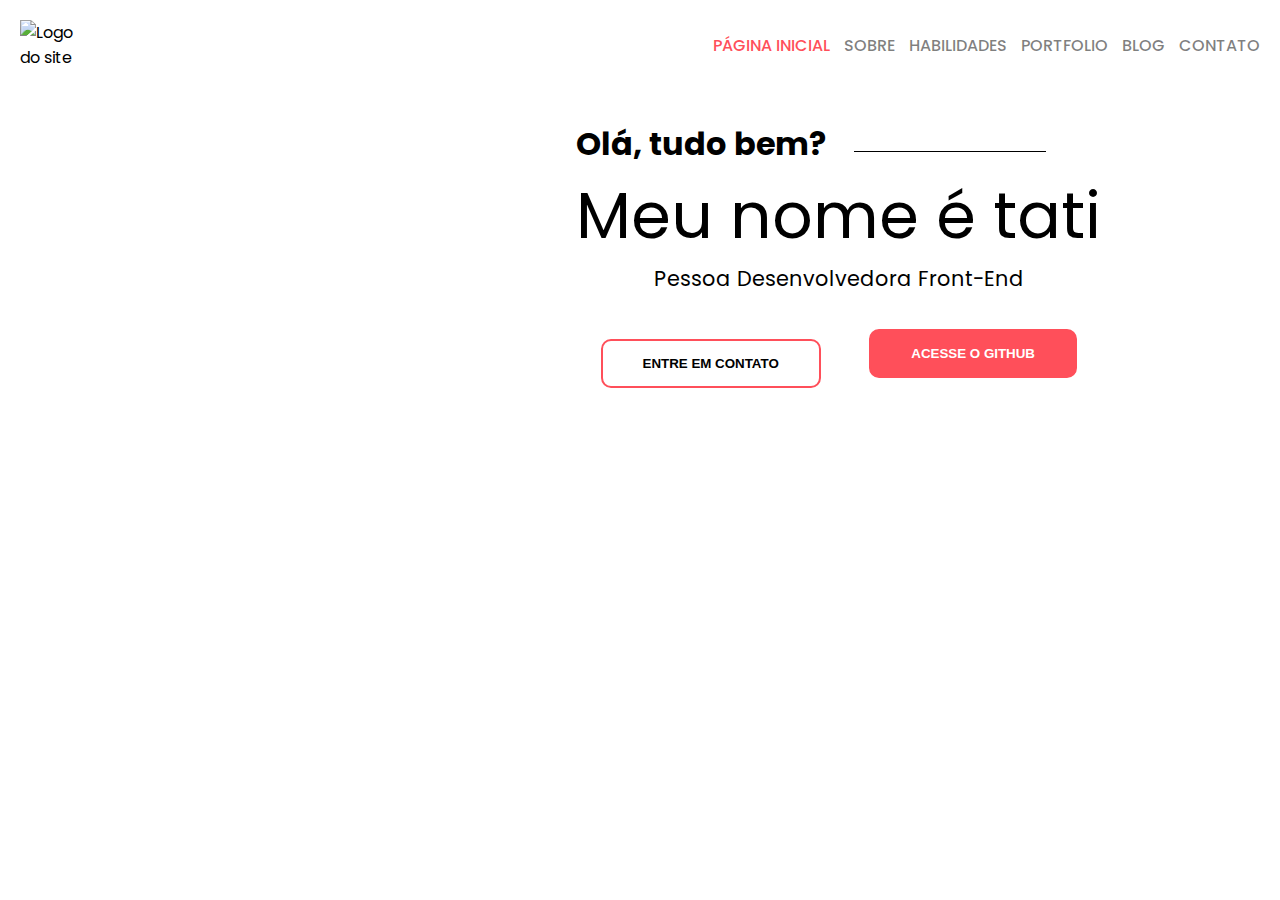
==== index-novo.html @ a4cdb13e "create new about page" ====
<!DOCTYPE html>
<html lang="en">

<head>
    <meta charset="UTF-8">
    <meta name="viewport" content="width=device-width, initial-scale=1.0">
    <link rel="shortcut icon" href="assets/favicon.ico" type="image/x-icon">
    <link rel="preconnect" href="https://fonts.gstatic.com">
    <link rel="preconnect" href="https://fonts.gstatic.com">
    <link
        href="https://fonts.googleapis.com/css2?family=Poppins:ital,wght@0,100;0,200;0,300;0,400;0,500;0,600;0,700;0,800;0,900;1,100;1,200;1,300;1,400;1,500;1,600;1,700;1,800;1,900&display=swap"
        rel="stylesheet">
    <link rel="stylesheet" href="./assets/style.css">
    <title>tati alves | dev</title>
</head>

<body>
    <header>
        <img class="logo" src="./assets/img/logo.png" alt="Logo do site">
        <nav class="menu">
            <a class="active" href="index-novo.html">Página inicial</a>
            <a href="sobre.html">Sobre</a>
            <a href="#">Habilidades</a>
            <a href="#">Portfolio</a>
            <a href="https://dev.to/tatialveso" target="_blank">Blog</a>
            <a href="#">Contato</a>
        </nav>
    </header>
    <main>
        <img class="main-img" src="./assets/img/20200929_164525 (2).jpg" alt="">
        <div class="intro">
            <h3 class="hello">Olá, tudo bem?</h3>
            <h1 class="title">Meu nome é tati</h1>
            <h4 class="description">Pessoa Desenvolvedora Front-End</h4>
            <div class="call-action">
                <a href="mailto:tatiialveso@gmail.com" target="_blank">
                    <button class="button" type="button">Entre em contato</button>
                </a>
                <a href="https://github.com/tatialveso" target="_blank">
                    <button class="button dark-btn" type="button">Acesse o github</button>
                </a>
            </div>
        </div>
    </main>
</body>

</html>
---- assets/style.css ----
* {
    box-sizing: border-box;
    margin: 0;
    padding: 0;
}

:root {
    --color-black: rgba(0, 0, 0, 0.5);
    --color-white: rgb(255, 255, 255);
    --color-red: rgb(255, 79, 90);
    --color-lightred: rgb(255, 203, 207);
}

body {
    font-family: 'Poppins', sans-serif;
}

header {
    display: flex;
    flex-direction: column;
    margin: 20px;
}

.logo {
    width: 20%;
    margin: 0 auto;
}

.menu {
    text-align: center;
    margin-top: 20px;
}

.menu a {
    color: var(--color-black);
    text-decoration: none;
    text-transform: uppercase;
    font-weight: 500;
    font-size: 1rem;
    margin-left: 10px;
}

a.active {
    color: var(--color-red);
}

.main-img {
    max-width: 60%;
    border-radius: 50%;
    margin-left: 20%;
}

.intro {
    margin: 30px 0;
}

.hello {
    font-size: 1.5rem;
    margin-left: 20px;
}

h3::after{
    content: "";
    height: 1px;
    width: 30vw;
    background: black;
    display: inline-block;
    margin-left: 5%;
    transform: translateY(-3px);
}

.title {
    font-size: 2rem;
    font-weight: 400;
    text-align: center;
}

.description {
    text-align: center;
    font-weight: 400;
}

.call-action {
    display: flex;
    flex-direction: column;
    align-items: center;
    margin-top: 20px;
}

.button {
    background-color: var(--color-white);
    border: 2px solid var(--color-red);
    border-radius: 10px;
    text-transform: uppercase;
    font-weight: 600;
    padding: 15px 40px;
    margin-top: 15px;
    cursor: pointer;
}

.dark-btn {
    background-color: var(--color-red);
    color: var(--color-white);
    margin-bottom: 20px;
}

.about {
    text-align: center;
    width: 90%;
    margin: 0 auto;
}

.about p {
    margin-bottom: 10px;
}

.about-img {
    max-width: 100%;
}

@media(min-width: 1000px) {
    header {
        display: flex;
        justify-content: space-between;
        flex-direction: row;
        align-items: center;
    }

    .logo {
        width: 5%;
        margin: 0;
    }

    .menu {
        margin-top: 0;
    }

    .menu a:hover {
        color: var(--color-lightred);
    }

    main {
        display: flex;
        justify-content: space-around;
        align-items: center;
    }
    
    .main-img {
        max-width: 30%;
        margin-left: 40px;
    }
    
    .intro {
        margin: 30px 0;
    }
    
    .hello {
        font-size: 2rem;
        margin-left: 0;
    }

    h3::after{
        width: 15vw;
    }
    
    .title {
        font-size: 4rem;
    }
    
    .description {
        font-size: 1.3rem;
    }
    
    .call-action {
        flex-direction: row;
        justify-content: space-around;
    }
    
    .button:hover {
        background-color: var(--color-red);
        color: var(--color-white);
        transition: .3s;
    }
    
    .dark-btn:hover {
        background-color: var(--color-white);
        color: #000000;
    }

    .about {
        text-align: left;
        margin-right: 30px;
    }
    
    .about-img {
        max-width: 50%;
    }
}
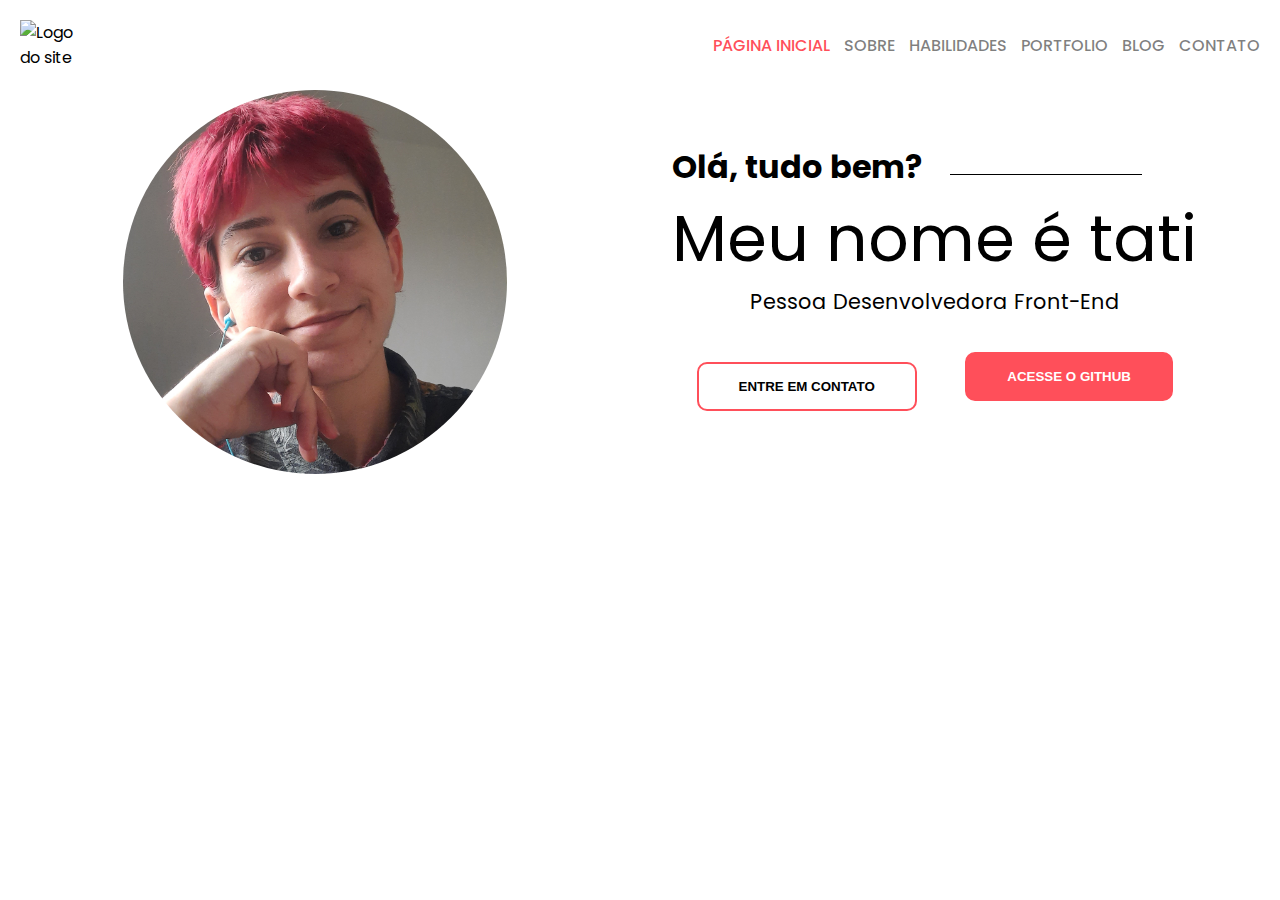
==== commit de025637: "create new about page" ====
--- a/index-novo.html
+++ b/index-novo.html
@@ -27,7 +27,7 @@
         </nav>
     </header>
     <main>
-        <img class="main-img" src="./assets/img/20200929_164525 (2).jpg" alt="">
+        <img class="main-img" src="./assets/img/profile.jpg" alt="">
         <div class="intro">
             <h3 class="hello">Olá, tudo bem?</h3>
             <h1 class="title">Meu nome é tati</h1>
